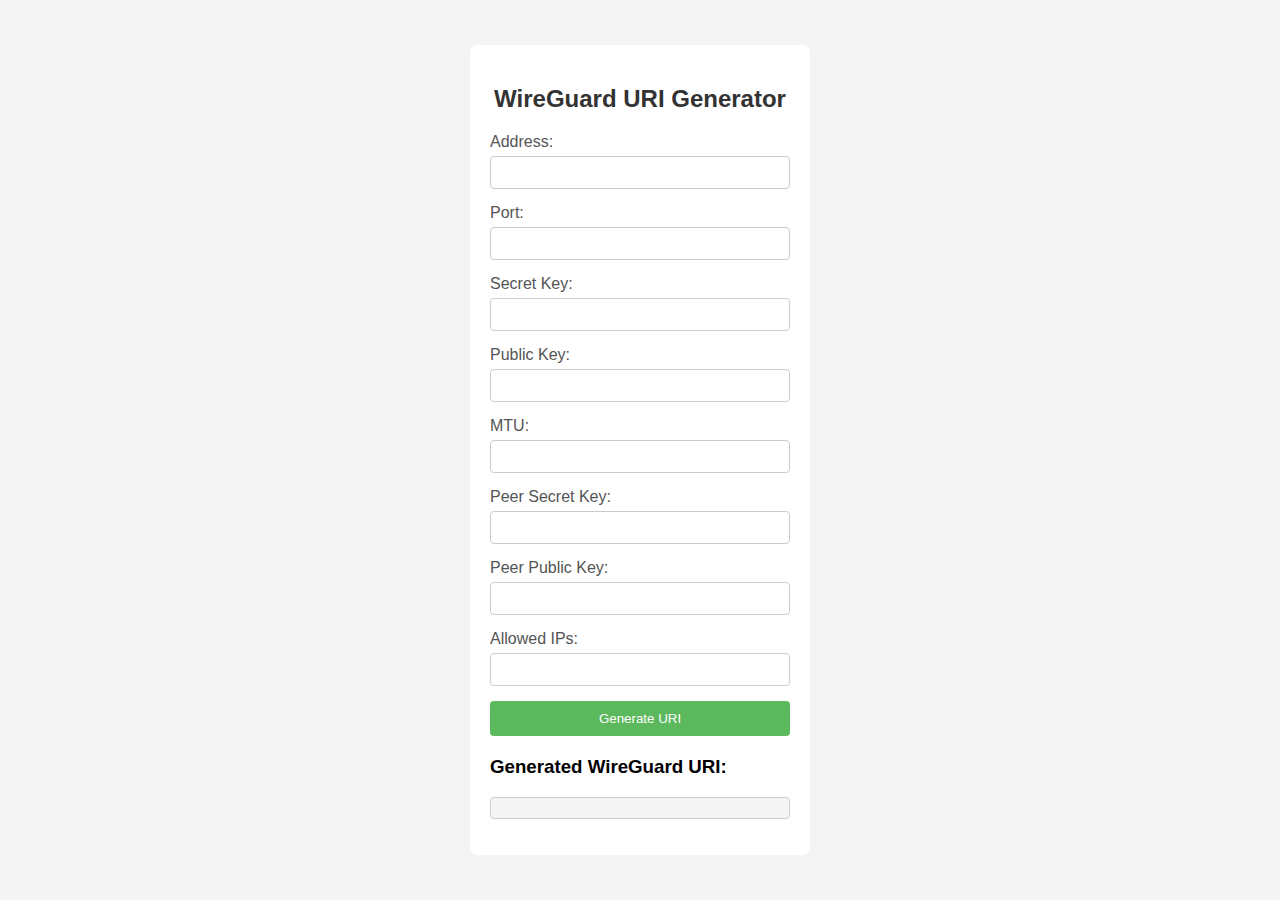
==== index.html @ fb993f9a "Update index.html" ====
<!DOCTYPE html>
<html lang="en">
    <head>
        <meta charset="UTF-8">
        <meta name="viewport" content="width=device-width, initial-scale=1.0">
        <title>WireGuard URI Generator</title>
        <link rel="stylesheet" href="styles.css">
    </head>
    <body>
        <div class="container">
            <h2>WireGuard URI Generator</h2>
            <form id="wg-form">
                <label for="address">Address:</label>
                <input type="text" id="address" name="address" required>
                <label for="port">Port:</label>
                <input type="number" id="port" name="port" required>
                <label for="secretKey">Secret Key:</label>
                <input type="text" id="secretKey" name="secretKey" required>
                <label for="publicKey">Public Key:</label>
                <input type="text" id="publicKey" name="publicKey" required>
                <label for="mtu">MTU:</label>
                <input type="number" id="mtu" name="mtu" required>
                <label for="peerSecretKey">Peer Secret Key:</label>
                <input type="text" id="peerSecretKey" name="peerSecretKey" required>
                <label for="peerPublicKey">Peer Public Key:</label>
                <input type="text" id="peerPublicKey" name="peerPublicKey" required>
                <label for="allowedIPs">Allowed IPs:</label>
                <input type="text" id="allowedIPs" name="allowedIPs" required>
                <button type="button" onclick="convertToURL()">Generate URI</button>
            </form>
            <div class="output">
                <h3>Generated WireGuard URI:</h3>
                <p id="wg-uri"></p>
            </div>
        </div>
        <script src="script.js"></script>
    </body>
</html>
---- styles.css ----
body {
    font-family: Arial, sans-serif;
    background-color: #f4f4f4;
    display: flex;
    justify-content: center;
    align-items: center;
    height: 100vh;
    margin: 0;
}

.container {
    background-color: #fff;
    padding: 20px;
    border-radius: 8px;
    box-shadow: 0010pxrgba(0, 0, 0, 0.1);
    width: 300px;
}

h2 {
    text-align: center;
    color: #333;
}

form {
    display: flex;
    flex-direction: column;
}

label {
    margin-bottom: 5px;
    color: #555;
}

input {
    padding: 8px;
    margin-bottom: 15px;
    border: 1px solid #ccc;
    border-radius: 4px;
}

button {
    padding: 10px;
    background-color: #5cb85c;
    color: white;
    border: none;
    border-radius: 4px;
    cursor: pointer;
    text-align: center;
}

button:hover {
    background-color: #4cae4c;
}

.output {
    margin-top: 20px;
}

#wg-uri {
    word-wrap: break-word;
    background-color: #f4f4f4;
    padding: 10px;
    border-radius: 4px;
    border: 1px solid #ccc;
}
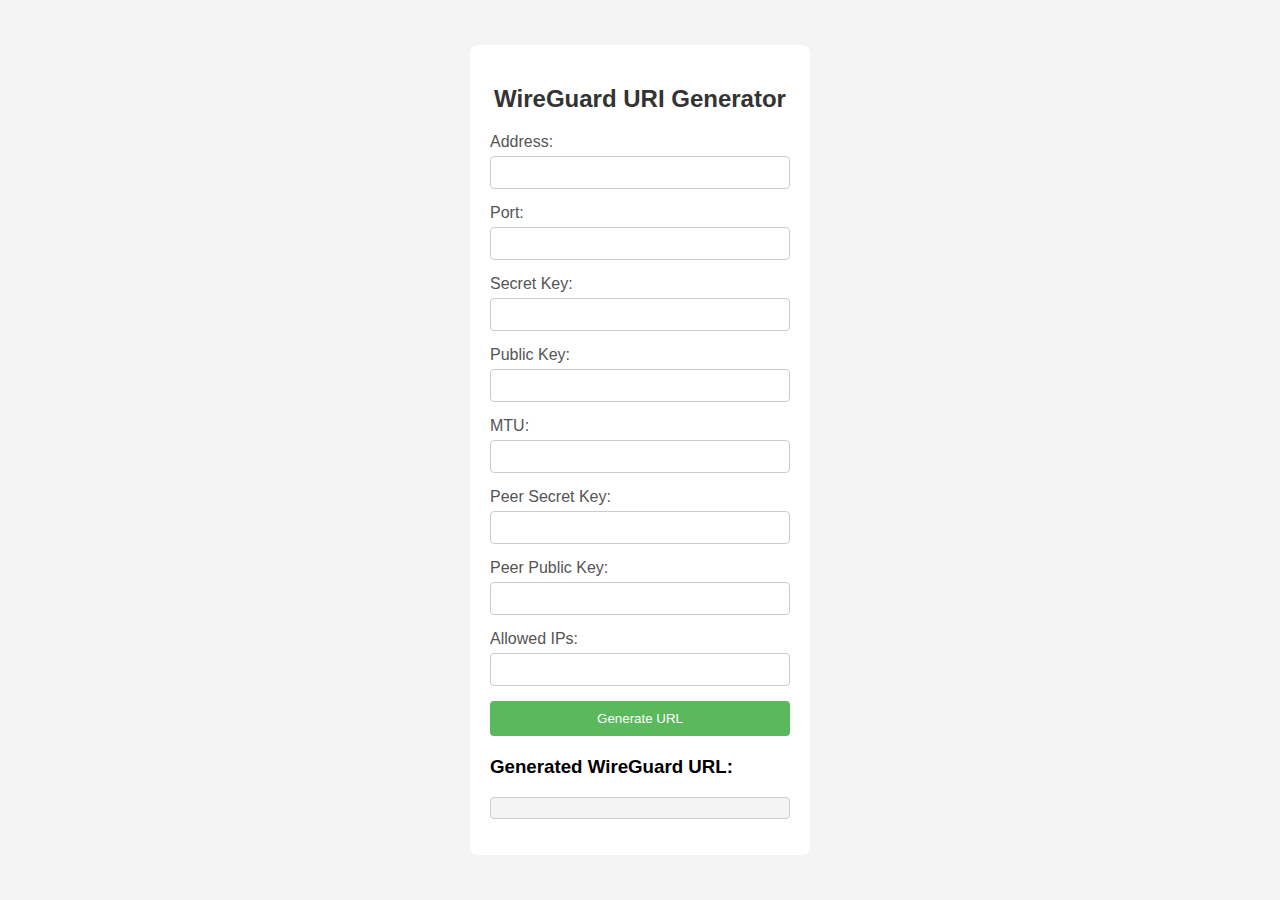
==== commit ac9322ba: "Update index.html" ====
--- a/index.html
+++ b/index.html
@@ -3,7 +3,7 @@
     <head>
         <meta charset="UTF-8">
         <meta name="viewport" content="width=device-width, initial-scale=1.0">
-        <title>WireGuard URI Generator</title>
+        <title>WireGuard 2 v2ray Generator</title>
         <link rel="stylesheet" href="styles.css">
     </head>
     <body>
@@ -26,10 +26,10 @@
                 <input type="text" id="peerPublicKey" name="peerPublicKey" required>
                 <label for="allowedIPs">Allowed IPs:</label>
                 <input type="text" id="allowedIPs" name="allowedIPs" required>
-                <button type="button" onclick="convertToURL()">Generate URI</button>
+                <button type="button" onclick="convertToURL()">Generate URL</button>
             </form>
             <div class="output">
-                <h3>Generated WireGuard URI:</h3>
+                <h3>Generated WireGuard URL:</h3>
                 <p id="wg-uri"></p>
             </div>
         </div>
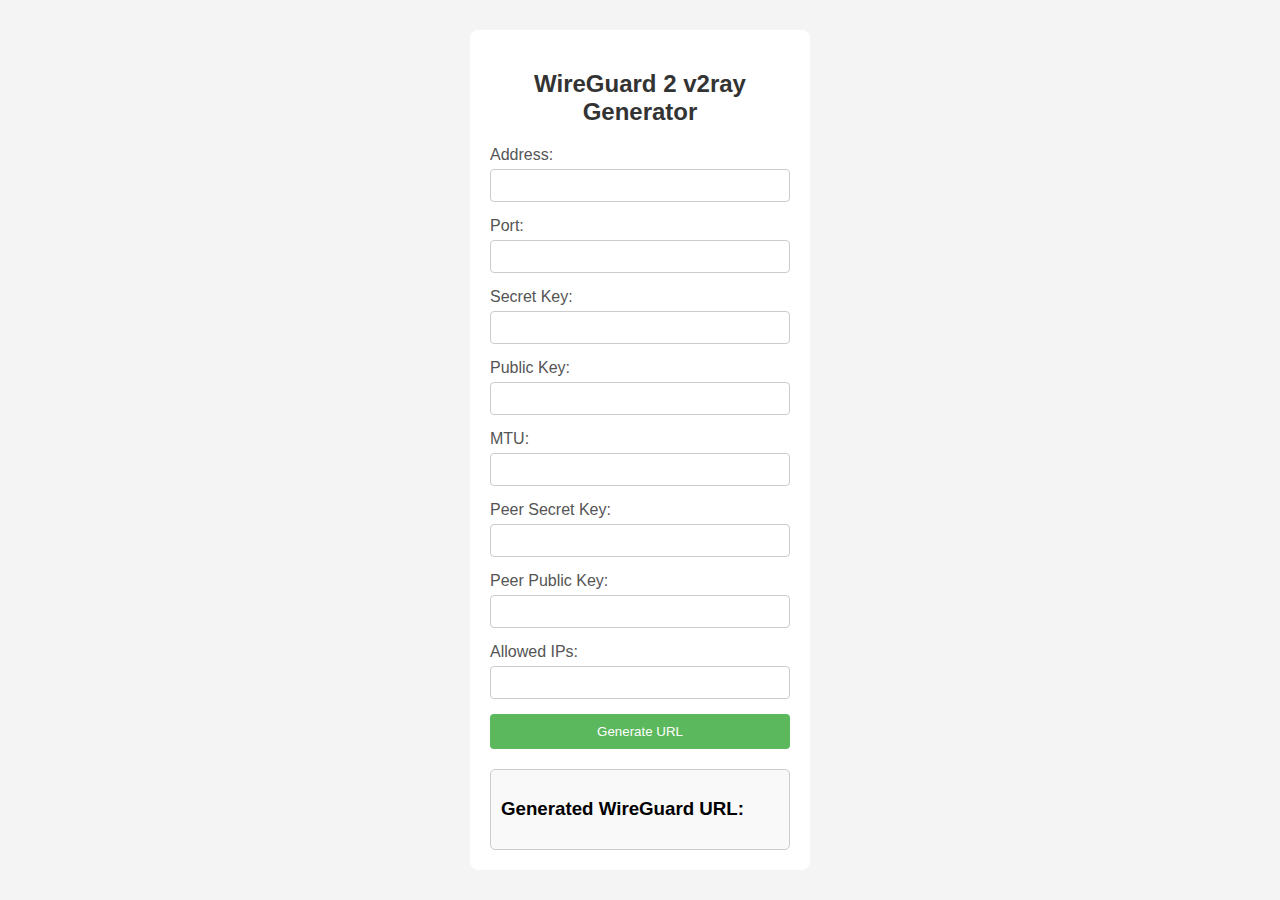
==== commit 0ae3114a: "Update index.html" ====
--- a/index.html
+++ b/index.html
@@ -8,7 +8,7 @@
     </head>
     <body>
         <div class="container">
-            <h2>WireGuard URI Generator</h2>
+            <h2>WireGuard 2 v2ray Generator</h2>
             <form id="wg-form">
                 <label for="address">Address:</label>
                 <input type="text" id="address" name="address" required>
--- a/styles.css
+++ b/styles.css
@@ -54,12 +54,15 @@
 
 .output {
     margin-top: 20px;
+    padding: 10px;
+    border: 1px solid #ccc;
+    border-radius: 5px;
+    background-color: #f9f9f9;
 }
 
 #wg-uri {
+    font-family: monospace;
     word-wrap: break-word;
-    background-color: #f4f4f4;
-    padding: 10px;
-    border-radius: 4px;
-    border: 1px solid #ccc;
+    white-space: pre-wrap;
 }
+
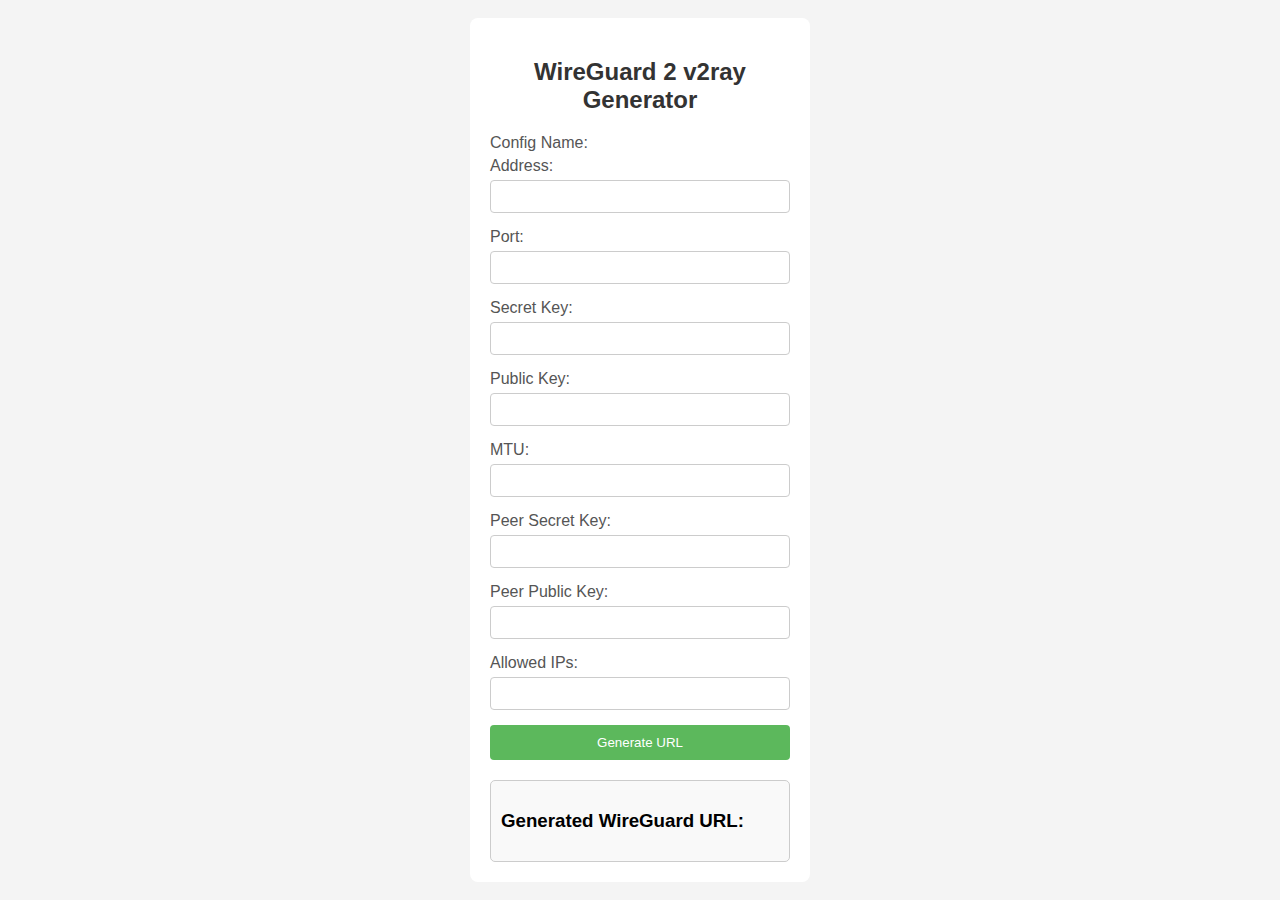
==== commit 3fcf2b6f: "Update index.html" ====
--- a/index.html
+++ b/index.html
@@ -10,6 +10,7 @@
         <div class="container">
             <h2>WireGuard 2 v2ray Generator</h2>
             <form id="wg-form">
+                <label for="name">Config Name:</label>
                 <label for="address">Address:</label>
                 <input type="text" id="address" name="address" required>
                 <label for="port">Port:</label>
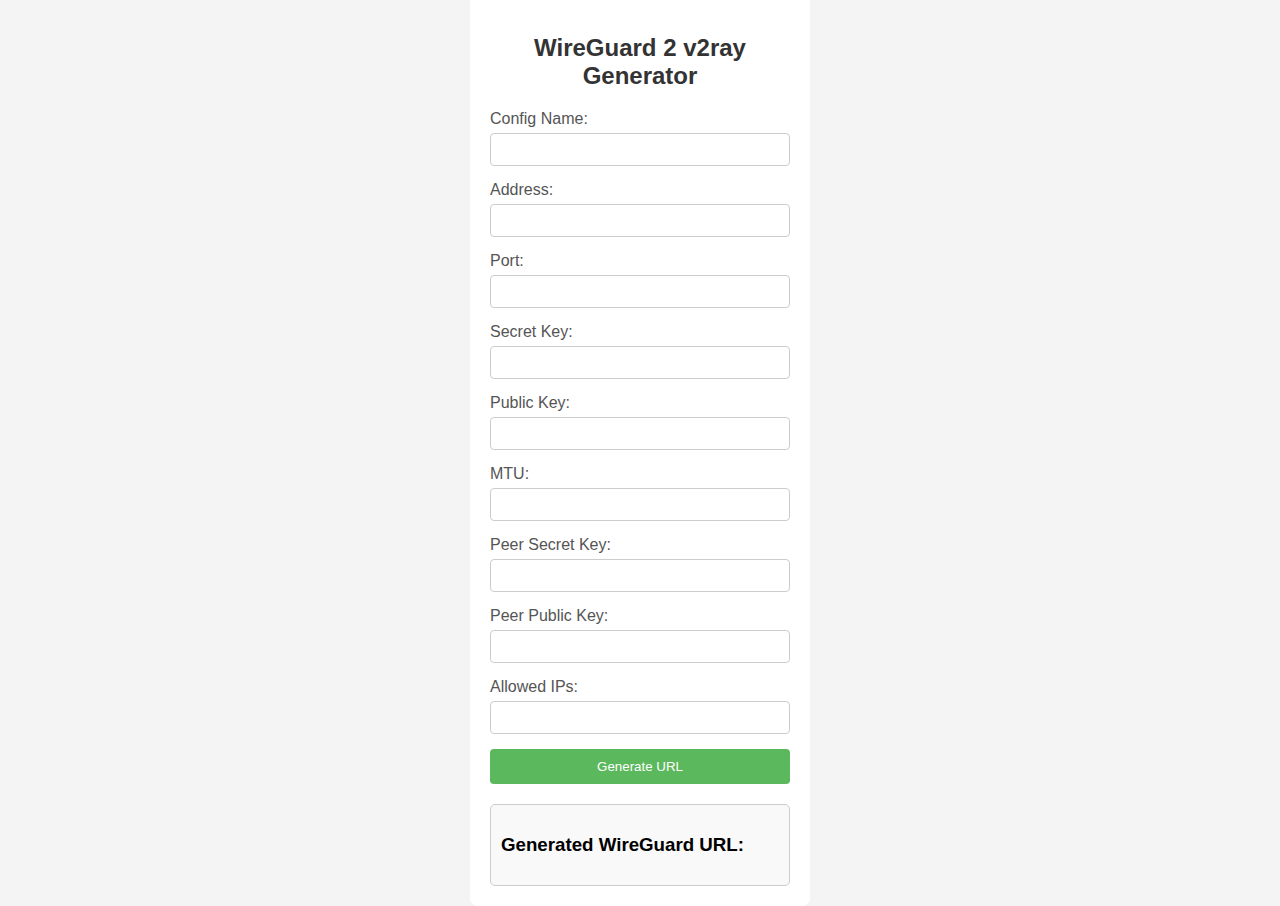
==== commit b9c4fd1b: "Update index.html" ====
--- a/index.html
+++ b/index.html
@@ -11,6 +11,7 @@
             <h2>WireGuard 2 v2ray Generator</h2>
             <form id="wg-form">
                 <label for="name">Config Name:</label>
+                <input type="text" id="name" name="name" required>
                 <label for="address">Address:</label>
                 <input type="text" id="address" name="address" required>
                 <label for="port">Port:</label>
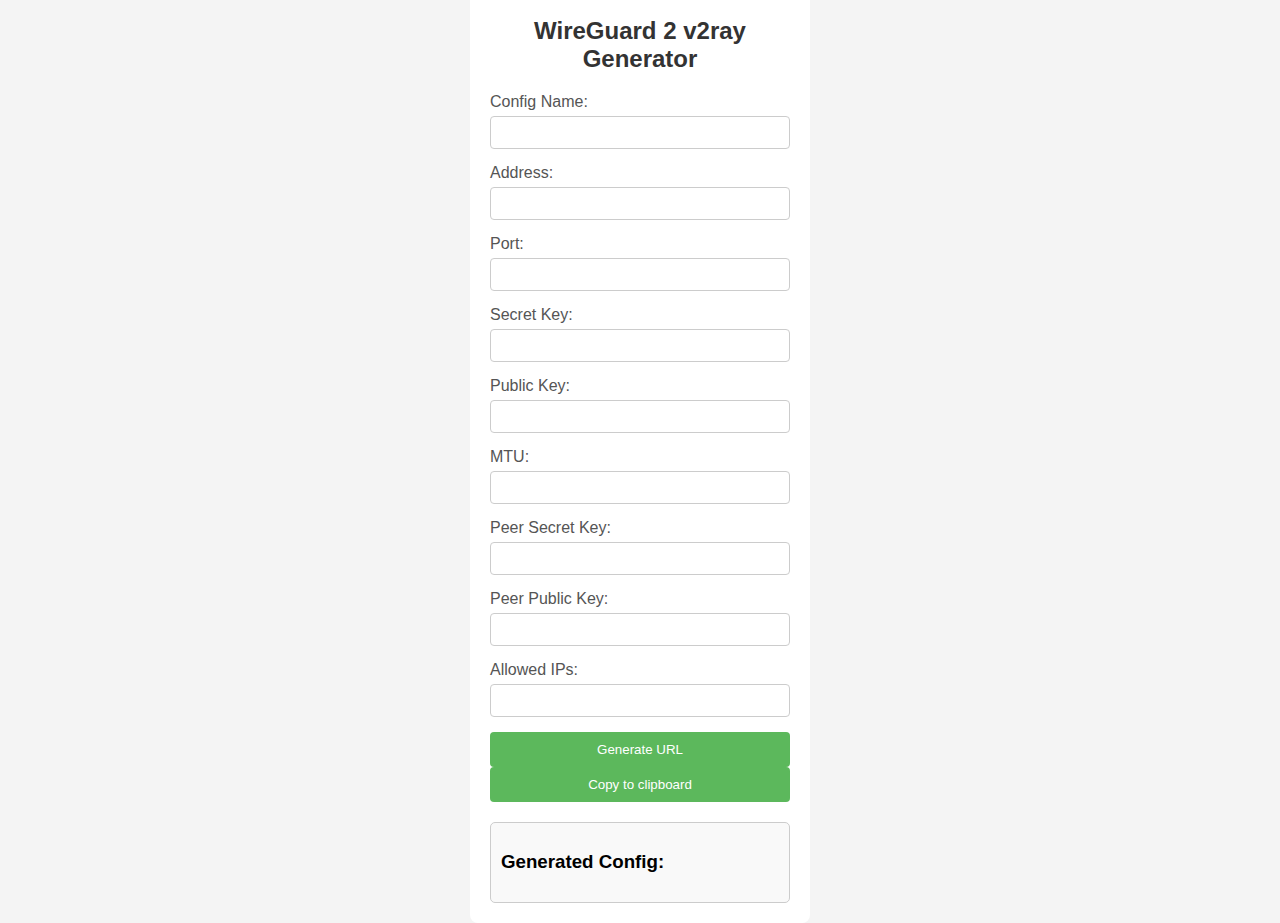
==== commit 340a6e68: "Update index.html" ====
--- a/index.html
+++ b/index.html
@@ -29,9 +29,10 @@
                 <label for="allowedIPs">Allowed IPs:</label>
                 <input type="text" id="allowedIPs" name="allowedIPs" required>
                 <button type="button" onclick="convertToURL()">Generate URL</button>
+                <button type="button" onclick="copyToClipboard()">Copy to clipboard</button>
             </form>
             <div class="output">
-                <h3>Generated WireGuard URL:</h3>
+                <h3>Generated Config:</h3>
                 <p id="wg-uri"></p>
             </div>
         </div>
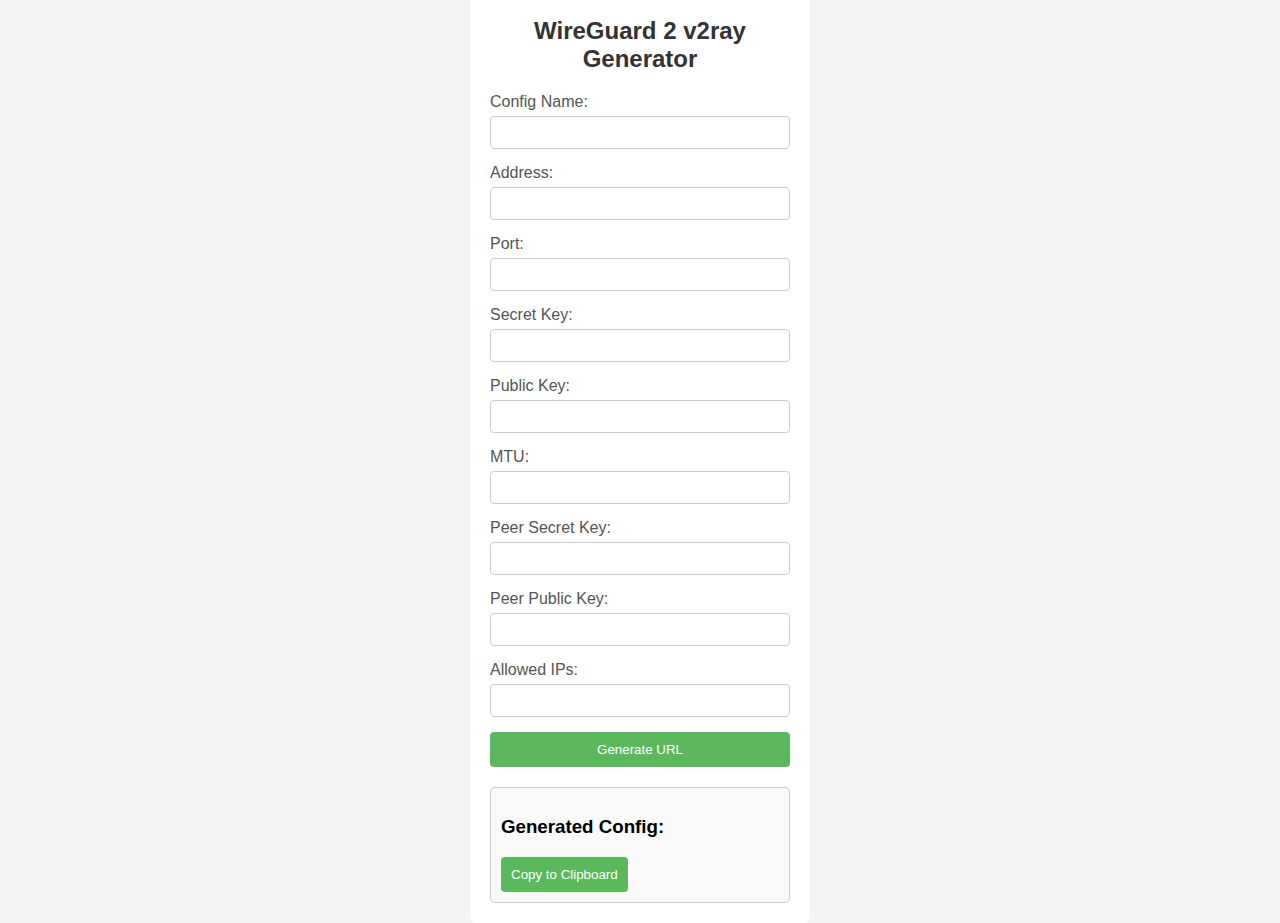
==== commit 040ffe24: "Update index.html" ====
--- a/index.html
+++ b/index.html
@@ -29,13 +29,10 @@
                 <label for="allowedIPs">Allowed IPs:</label>
                 <input type="text" id="allowedIPs" name="allowedIPs" required>
                 <button type="button" onclick="convertToURL()">Generate URL</button>
-                <button type="button" onclick="copyToClipboard()">Copy to clipboard</button>
             </form>
             <div class="output">
                 <h3>Generated Config:</h3>
-                <p id="wg-uri"></p>
-            </div>
-        </div>
+                <p id="wg-uri"></p><button type="button" onclick="copyToClipboard()">Copy to Clipboard</button></div></div>
         <script src="script.js"></script>
     </body>
 </html>
